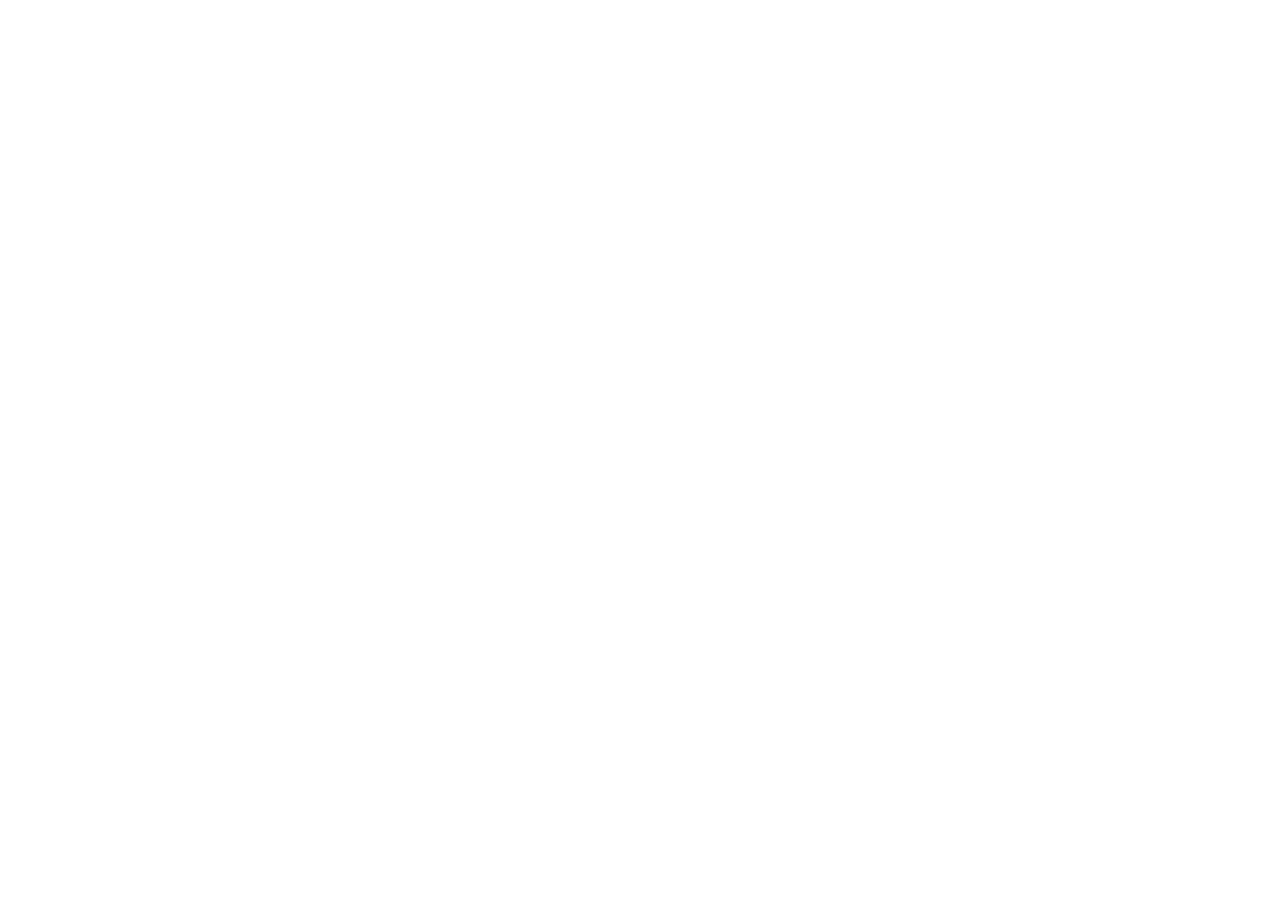
==== about.html @ ef99316a "initial commit" ====
<!DOCTYPE html>
<html>
<head>
	<meta charset="utf-8" />
	<link rel="stylesheet" type="text/css" href="css/style.css">
	<link href='https://fonts.googleapis.com/css?family=Dancing+Script' rel='stylesheet' type='text/css'>
  	<link href='https://fonts.googleapis.com/css?family=Lobster' rel='stylesheet' type='text/css'>
	<title></title>
</head>
<body>

</body>
</html>
---- css/style.css ----
body {
	font-family: 'Roboto Condensed', sans-serif;
}
.container {
	width: 900px;
	margin: 0 auto;
	background-color: #ffffff;
}
nav {
	height: 100px;
	width: 100%;
	margin: 0 auto;
	background-color: #353638;
	font-weight: bold;
	font-family: 'Lobster', 'Dancing Script';
	font-size: 1.15em;
	box-shadow: 0px 0px 10px #514745;
	margin-bottom: 10px;
	margin-top: 28%;
}

li {
	list-style-type: none;
	display: inline;
	margin: 0px 10px;
}
ul {
	padding-top: 60px;
	padding-left: 65%;
}
#home {
	background-image: url("https://upload.wikimedia.org/wikipedia/commons/c/cb/Pomeranian_orange-sable_Coco.jpg");
	background-repeat: no-repeat;
	background-attachment: none;
	background-size: 100%;
}
#logo {
	float: left;
	margin-left: 20px;
}
#name {
	margin-top: 10px;
}

.bold {
	font-weight: bold;
	color: #d2522f;
}
.italic {
	font-style: italic;
}
#intro {
	background-color: #ffffff;
	opacity: 0.6;
	color: #000000;
	font-size: 1.5em;
	width: 35%;
	padding: 5px 20px;
	margin: 50px 0px 0px 20px;
	border: 5px solid #d2522f;
	box-shadow: 0px 0px 10px #514745;
}
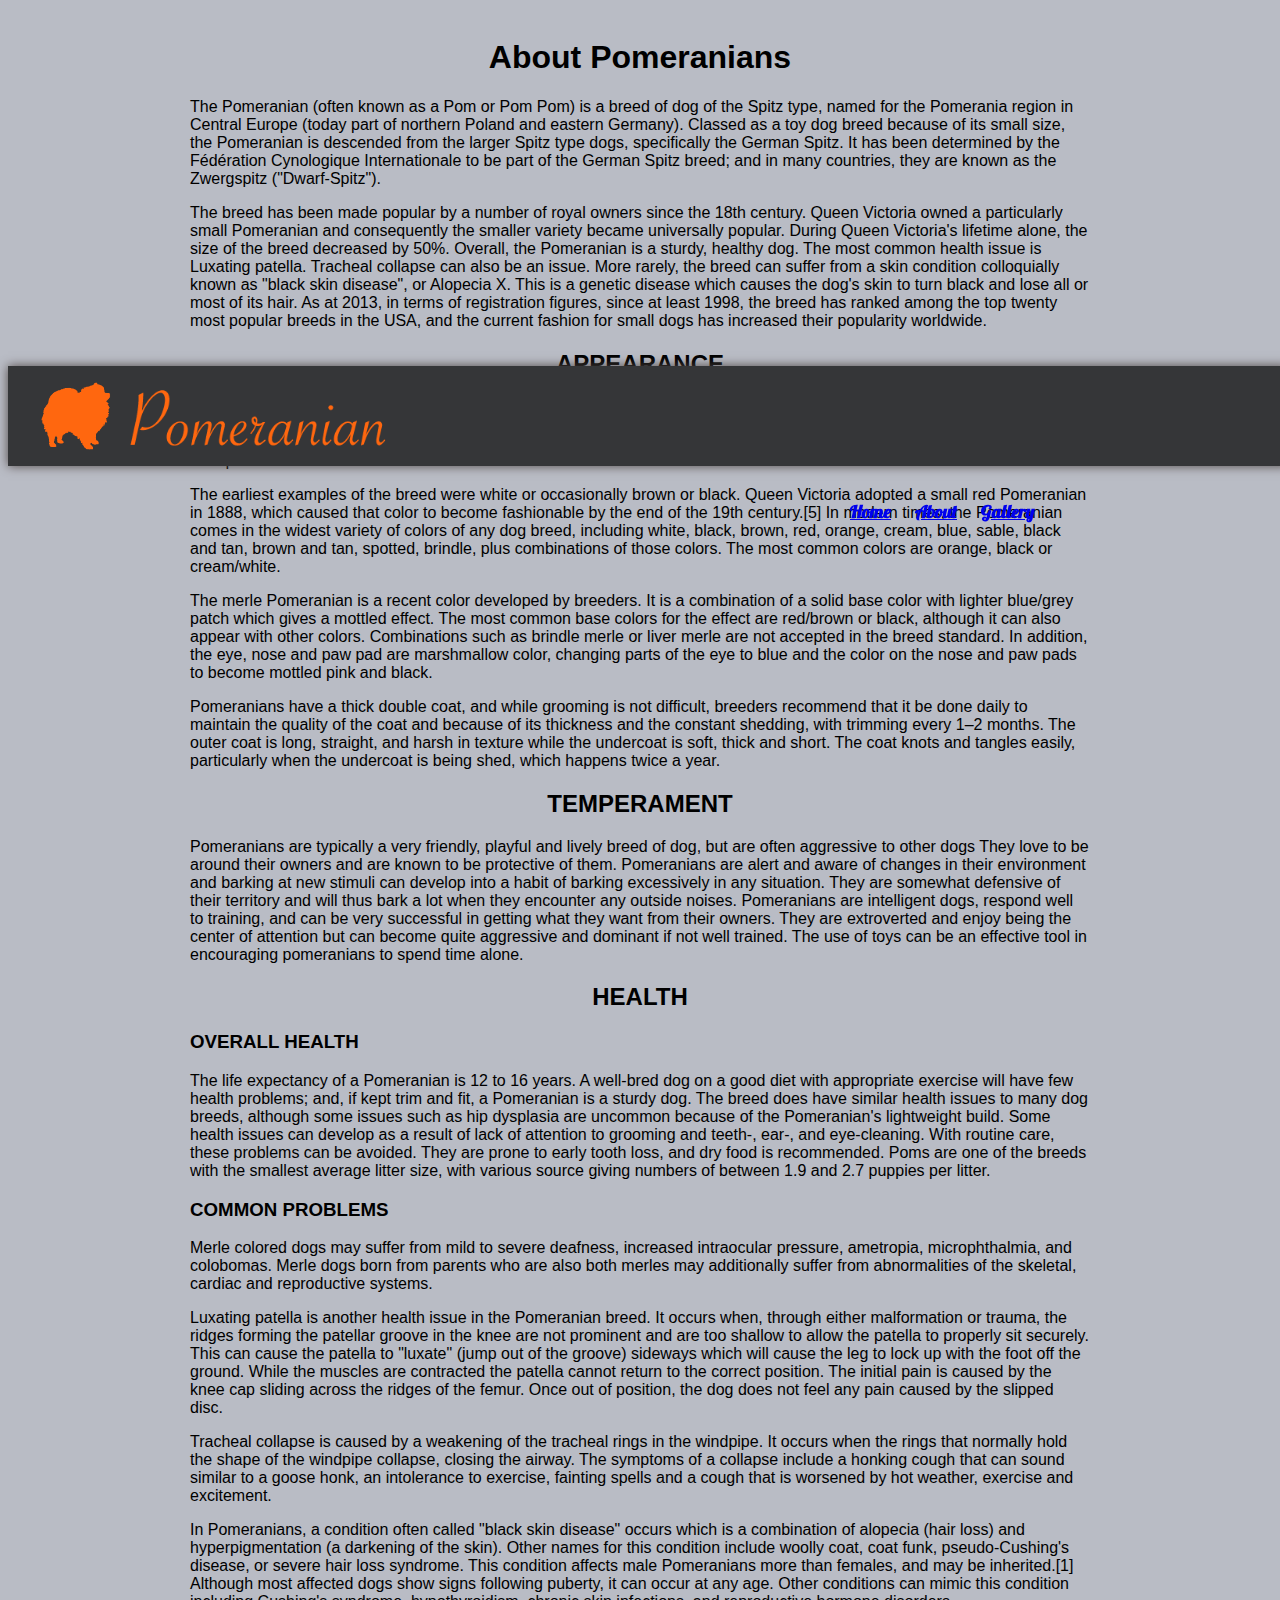
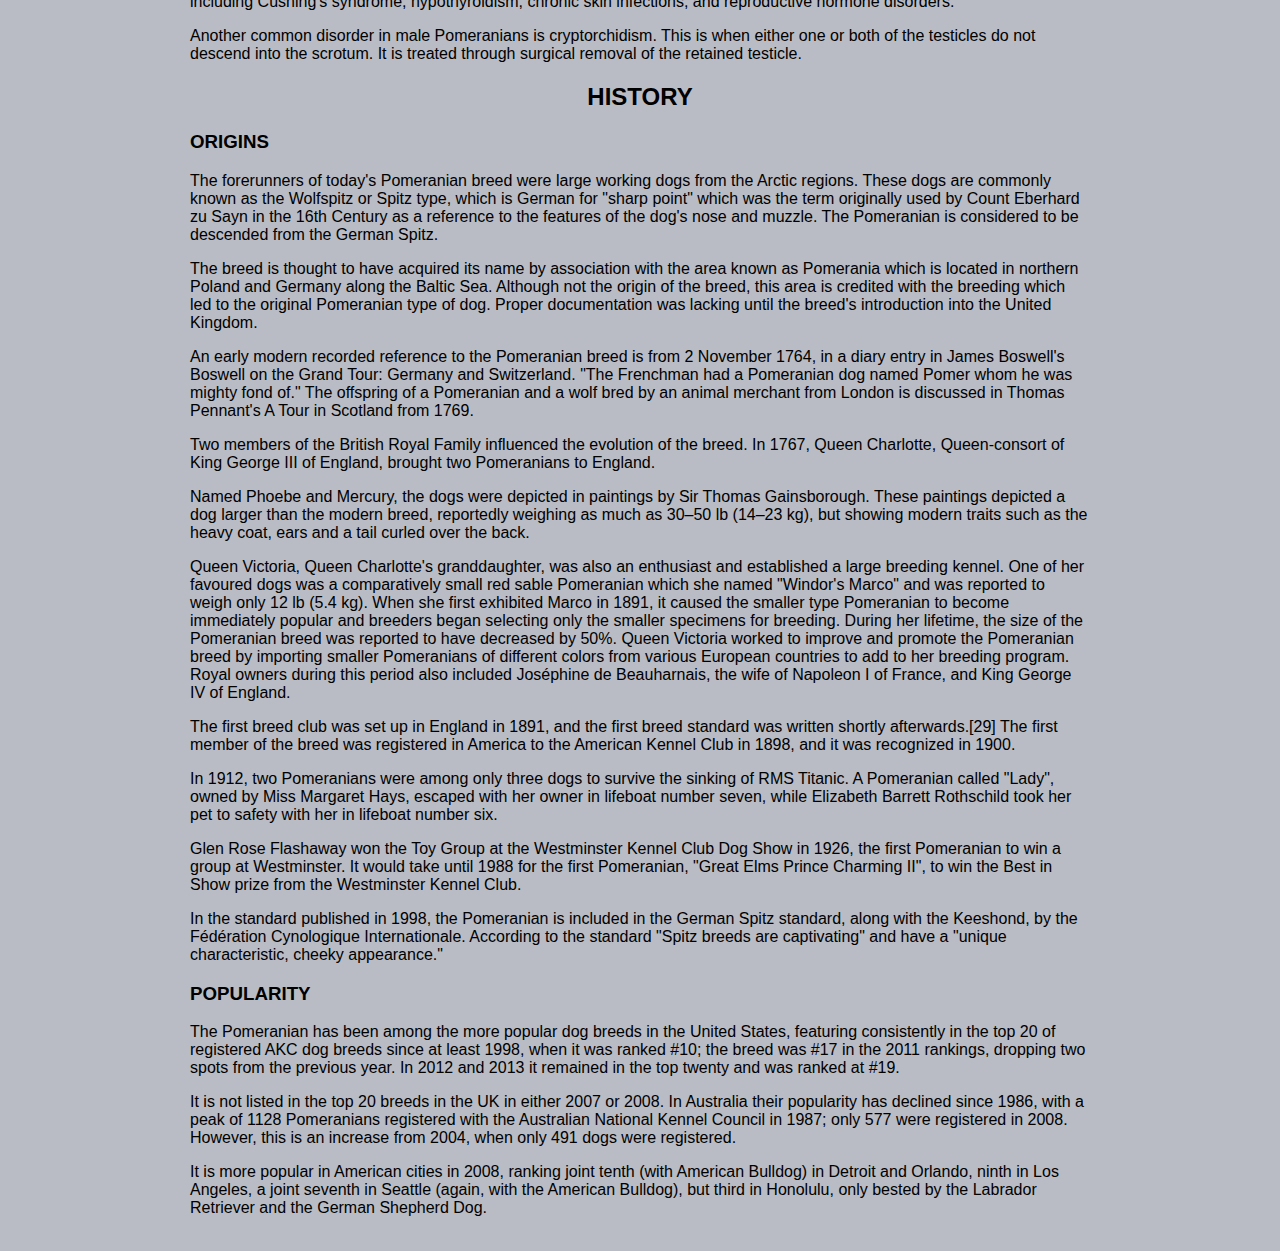
==== commit d24bf27f: "added content to about.html" ====
--- a/about.html
+++ b/about.html
@@ -5,9 +5,54 @@
 	<link rel="stylesheet" type="text/css" href="css/style.css">
 	<link href='https://fonts.googleapis.com/css?family=Dancing+Script' rel='stylesheet' type='text/css'>
   	<link href='https://fonts.googleapis.com/css?family=Lobster' rel='stylesheet' type='text/css'>
-	<title></title>
+	<title>About Pomeranians</title>
 </head>
-<body>
-
+<body id="about">
+	<nav>
+		<img id="logo" src="images/pom_logo.png" height="100px">
+		<img id="name" src="images/pomeranian.png" height="100px">
+		<ul>
+			<li><a href="index.html">Home</a></li>
+			<li><a href="about.html">About</a></li>
+			<li><a href="gallery.html">Gallery</a></li>
+		</ul>
+	</nav>
+	<div class="container">
+		<h1>About Pomeranians</h1>
+		<p>The Pomeranian (often known as a Pom or Pom Pom) is a breed of dog of the Spitz type, named for the Pomerania region in Central Europe (today part of northern Poland and eastern Germany). Classed as a toy dog breed because of its small size, the Pomeranian is descended from the larger Spitz type dogs, specifically the German Spitz. It has been determined by the Fédération Cynologique Internationale to be part of the German Spitz breed; and in many countries, they are known as the Zwergspitz ("Dwarf-Spitz").</p>
+		<p>The breed has been made popular by a number of royal owners since the 18th century. Queen Victoria owned a particularly small Pomeranian and consequently the smaller variety became universally popular. During Queen Victoria's lifetime alone, the size of the breed decreased by 50%. Overall, the Pomeranian is a sturdy, healthy dog. The most common health issue is Luxating patella. Tracheal collapse can also be an issue. More rarely, the breed can suffer from a skin condition colloquially known as "black skin disease", or Alopecia X. This is a genetic disease which causes the dog's skin to turn black and lose all or most of its hair. As at 2013, in terms of registration figures, since at least 1998, the breed has ranked among the top twenty most popular breeds in the USA, and the current fashion for small dogs has increased their popularity worldwide.</p>
+		<h2>Appearance</h2>
+		<p>Pomeranians are small dogs weighing 1.9–3.5 kilograms (4.2–7.7 lb) and standing 5.0–11 inches (13–28 cm) high at the withers. They are compact but sturdy dogs with an abundant textured coat with a highly plumed tail set high and flat. The top coat forms a ruff of fur on the neck, which Poms are well known for, and they also have a fringe of feathery hair on the hindquarters.</p>
+		<p>The earliest examples of the breed were white or occasionally brown or black. Queen Victoria adopted a small red Pomeranian in 1888, which caused that color to become fashionable by the end of the 19th century.[5] In modern times, the Pomeranian comes in the widest variety of colors of any dog breed, including white, black, brown, red, orange, cream, blue, sable, black and tan, brown and tan, spotted, brindle, plus combinations of those colors. The most common colors are orange, black or cream/white.</p>
+		<p>The merle Pomeranian is a recent color developed by breeders. It is a combination of a solid base color with lighter blue/grey patch which gives a mottled effect. The most common base colors for the effect are red/brown or black, although it can also appear with other colors. Combinations such as brindle merle or liver merle are not accepted in the breed standard. In addition, the eye, nose and paw pad are marshmallow color, changing parts of the eye to blue and the color on the nose and paw pads to become mottled pink and black.</p>
+		<p>Pomeranians have a thick double coat, and while grooming is not difficult, breeders recommend that it be done daily to maintain the quality of the coat and because of its thickness and the constant shedding, with trimming every 1–2 months. The outer coat is long, straight, and harsh in texture while the undercoat is soft, thick and short. The coat knots and tangles easily, particularly when the undercoat is being shed, which happens twice a year.</p>
+		<h2>Temperament</h2>
+		<p>Pomeranians are typically a very friendly, playful and lively breed of dog, but are often aggressive to other dogs They love to be around their owners and are known to be protective of them. Pomeranians are alert and aware of changes in their environment and barking at new stimuli can develop into a habit of barking excessively in any situation. They are somewhat defensive of their territory and will thus bark a lot when they encounter any outside noises. Pomeranians are intelligent dogs, respond well to training, and can be very successful in getting what they want from their owners. They are extroverted and enjoy being the center of attention but can become quite aggressive and dominant if not well trained. The use of toys can be an effective tool in encouraging pomeranians to spend time alone.</p>
+		<h2>Health</h2>
+		<h3>Overall Health</h3>
+		<p>The life expectancy of a Pomeranian is 12 to 16 years. A well-bred dog on a good diet with appropriate exercise will have few health problems; and, if kept trim and fit, a Pomeranian is a sturdy dog. The breed does have similar health issues to many dog breeds, although some issues such as hip dysplasia are uncommon because of the Pomeranian's lightweight build. Some health issues can develop as a result of lack of attention to grooming and teeth-, ear-, and eye-cleaning. With routine care, these problems can be avoided. They are prone to early tooth loss, and dry food is recommended. Poms are one of the breeds with the smallest average litter size, with various source giving numbers of between 1.9 and 2.7 puppies per litter.</p>
+		<h3>Common Problems</h3>
+		<p>Merle colored dogs may suffer from mild to severe deafness, increased intraocular pressure, ametropia, microphthalmia, and colobomas. Merle dogs born from parents who are also both merles may additionally suffer from abnormalities of the skeletal, cardiac and reproductive systems.</p>
+		<p>Luxating patella is another health issue in the Pomeranian breed. It occurs when, through either malformation or trauma, the ridges forming the patellar groove in the knee are not prominent and are too shallow to allow the patella to properly sit securely. This can cause the patella to "luxate" (jump out of the groove) sideways which will cause the leg to lock up with the foot off the ground. While the muscles are contracted the patella cannot return to the correct position. The initial pain is caused by the knee cap sliding across the ridges of the femur. Once out of position, the dog does not feel any pain caused by the slipped disc.</p>
+		<p>Tracheal collapse is caused by a weakening of the tracheal rings in the windpipe. It occurs when the rings that normally hold the shape of the windpipe collapse, closing the airway. The symptoms of a collapse include a honking cough that can sound similar to a goose honk, an intolerance to exercise, fainting spells and a cough that is worsened by hot weather, exercise and excitement.</p>
+		<p>In Pomeranians, a condition often called "black skin disease" occurs which is a combination of alopecia (hair loss) and hyperpigmentation (a darkening of the skin). Other names for this condition include woolly coat, coat funk, pseudo-Cushing's disease, or severe hair loss syndrome. This condition affects male Pomeranians more than females, and may be inherited.[1] Although most affected dogs show signs following puberty, it can occur at any age. Other conditions can mimic this condition including Cushing's syndrome, hypothyroidism, chronic skin infections, and reproductive hormone disorders.</p>
+		<p>Another common disorder in male Pomeranians is cryptorchidism. This is when either one or both of the testicles do not descend into the scrotum. It is treated through surgical removal of the retained testicle.</p>
+		<h2>History</h2>
+		<h3>Origins</h3>
+		<p>The forerunners of today's Pomeranian breed were large working dogs from the Arctic regions. These dogs are commonly known as the Wolfspitz or Spitz type, which is German for "sharp point" which was the term originally used by Count Eberhard zu Sayn in the 16th Century as a reference to the features of the dog's nose and muzzle. The Pomeranian is considered to be descended from the German Spitz.</p>
+		<p>The breed is thought to have acquired its name by association with the area known as Pomerania which is located in northern Poland and Germany along the Baltic Sea. Although not the origin of the breed, this area is credited with the breeding which led to the original Pomeranian type of dog. Proper documentation was lacking until the breed's introduction into the United Kingdom.</p>
+		<p>An early modern recorded reference to the Pomeranian breed is from 2 November 1764, in a diary entry in James Boswell's Boswell on the Grand Tour: Germany and Switzerland. "The Frenchman had a Pomeranian dog named Pomer whom he was mighty fond of." The offspring of a Pomeranian and a wolf bred by an animal merchant from London is discussed in Thomas Pennant's A Tour in Scotland from 1769.</p>
+		<p>Two members of the British Royal Family influenced the evolution of the breed. In 1767, Queen Charlotte, Queen-consort of King George III of England, brought two Pomeranians to England.</p>
+		<p>Named Phoebe and Mercury, the dogs were depicted in paintings by Sir Thomas Gainsborough. These paintings depicted a dog larger than the modern breed, reportedly weighing as much as 30–50 lb (14–23 kg), but showing modern traits such as the heavy coat, ears and a tail curled over the back.</p>
+		<p>Queen Victoria, Queen Charlotte's granddaughter, was also an enthusiast and established a large breeding kennel. One of her favoured dogs was a comparatively small red sable Pomeranian which she named "Windor's Marco" and was reported to weigh only 12 lb (5.4 kg). When she first exhibited Marco in 1891, it caused the smaller type Pomeranian to become immediately popular and breeders began selecting only the smaller specimens for breeding. During her lifetime, the size of the Pomeranian breed was reported to have decreased by 50%. Queen Victoria worked to improve and promote the Pomeranian breed by importing smaller Pomeranians of different colors from various European countries to add to her breeding program. Royal owners during this period also included Joséphine de Beauharnais, the wife of Napoleon I of France, and King George IV of England.</p>
+		<p>The first breed club was set up in England in 1891, and the first breed standard was written shortly afterwards.[29] The first member of the breed was registered in America to the American Kennel Club in 1898, and it was recognized in 1900.</p>
+		<p>In 1912, two Pomeranians were among only three dogs to survive the sinking of RMS Titanic. A Pomeranian called "Lady", owned by Miss Margaret Hays, escaped with her owner in lifeboat number seven, while Elizabeth Barrett Rothschild took her pet to safety with her in lifeboat number six.</p>
+		<p>Glen Rose Flashaway won the Toy Group at the Westminster Kennel Club Dog Show in 1926, the first Pomeranian to win a group at Westminster. It would take until 1988 for the first Pomeranian, "Great Elms Prince Charming II", to win the Best in Show prize from the Westminster Kennel Club.</p>
+		<p>In the standard published in 1998, the Pomeranian is included in the German Spitz standard, along with the Keeshond, by the Fédération Cynologique Internationale. According to the standard "Spitz breeds are captivating" and have a "unique characteristic, cheeky appearance."</p>
+		<h3>Popularity</h3>
+		<p>The Pomeranian has been among the more popular dog breeds in the United States, featuring consistently in the top 20 of registered AKC dog breeds since at least 1998, when it was ranked #10; the breed was #17 in the 2011 rankings, dropping two spots from the previous year. In 2012 and 2013 it remained in the top twenty and was ranked at #19.</p>
+		<p>It is not listed in the top 20 breeds in the UK in either 2007 or 2008. In Australia their popularity has declined since 1986, with a peak of 1128 Pomeranians registered with the Australian National Kennel Council in 1987; only 577 were registered in 2008. However, this is an increase from 2004, when only 491 dogs were registered.</p>
+		<p>It is more popular in American cities in 2008, ranking joint tenth (with American Bulldog) in Detroit and Orlando, ninth in Los Angeles, a joint seventh in Seattle (again, with the American Bulldog), but third in Honolulu, only bested by the Labrador Retriever and the German Shepherd Dog.</p>
+	</div>
 </body>
 </html>--- a/css/style.css
+++ b/css/style.css
@@ -4,7 +4,7 @@
 .container {
 	width: 900px;
 	margin: 0 auto;
-	background-color: #ffffff;
+	padding: 10px;
 }
 nav {
 	height: 100px;
@@ -17,15 +17,15 @@
 	box-shadow: 0px 0px 10px #514745;
 	margin-bottom: 10px;
 	margin-top: 28%;
+	position: fixed;
 }
 
 li {
 	list-style-type: none;
-	display: inline;
+	display: inline-block;
 	margin: 0px 10px;
 }
 ul {
-	padding-top: 60px;
 	padding-left: 65%;
 }
 #home {
@@ -60,3 +60,12 @@
 	border: 5px solid #d2522f;
 	box-shadow: 0px 0px 10px #514745;
 }
+#about {
+	background-color: #b9bcc5;
+}
+h2, h3 {
+	text-transform: uppercase;
+}
+h1, h2 {
+	text-align: center;
+}
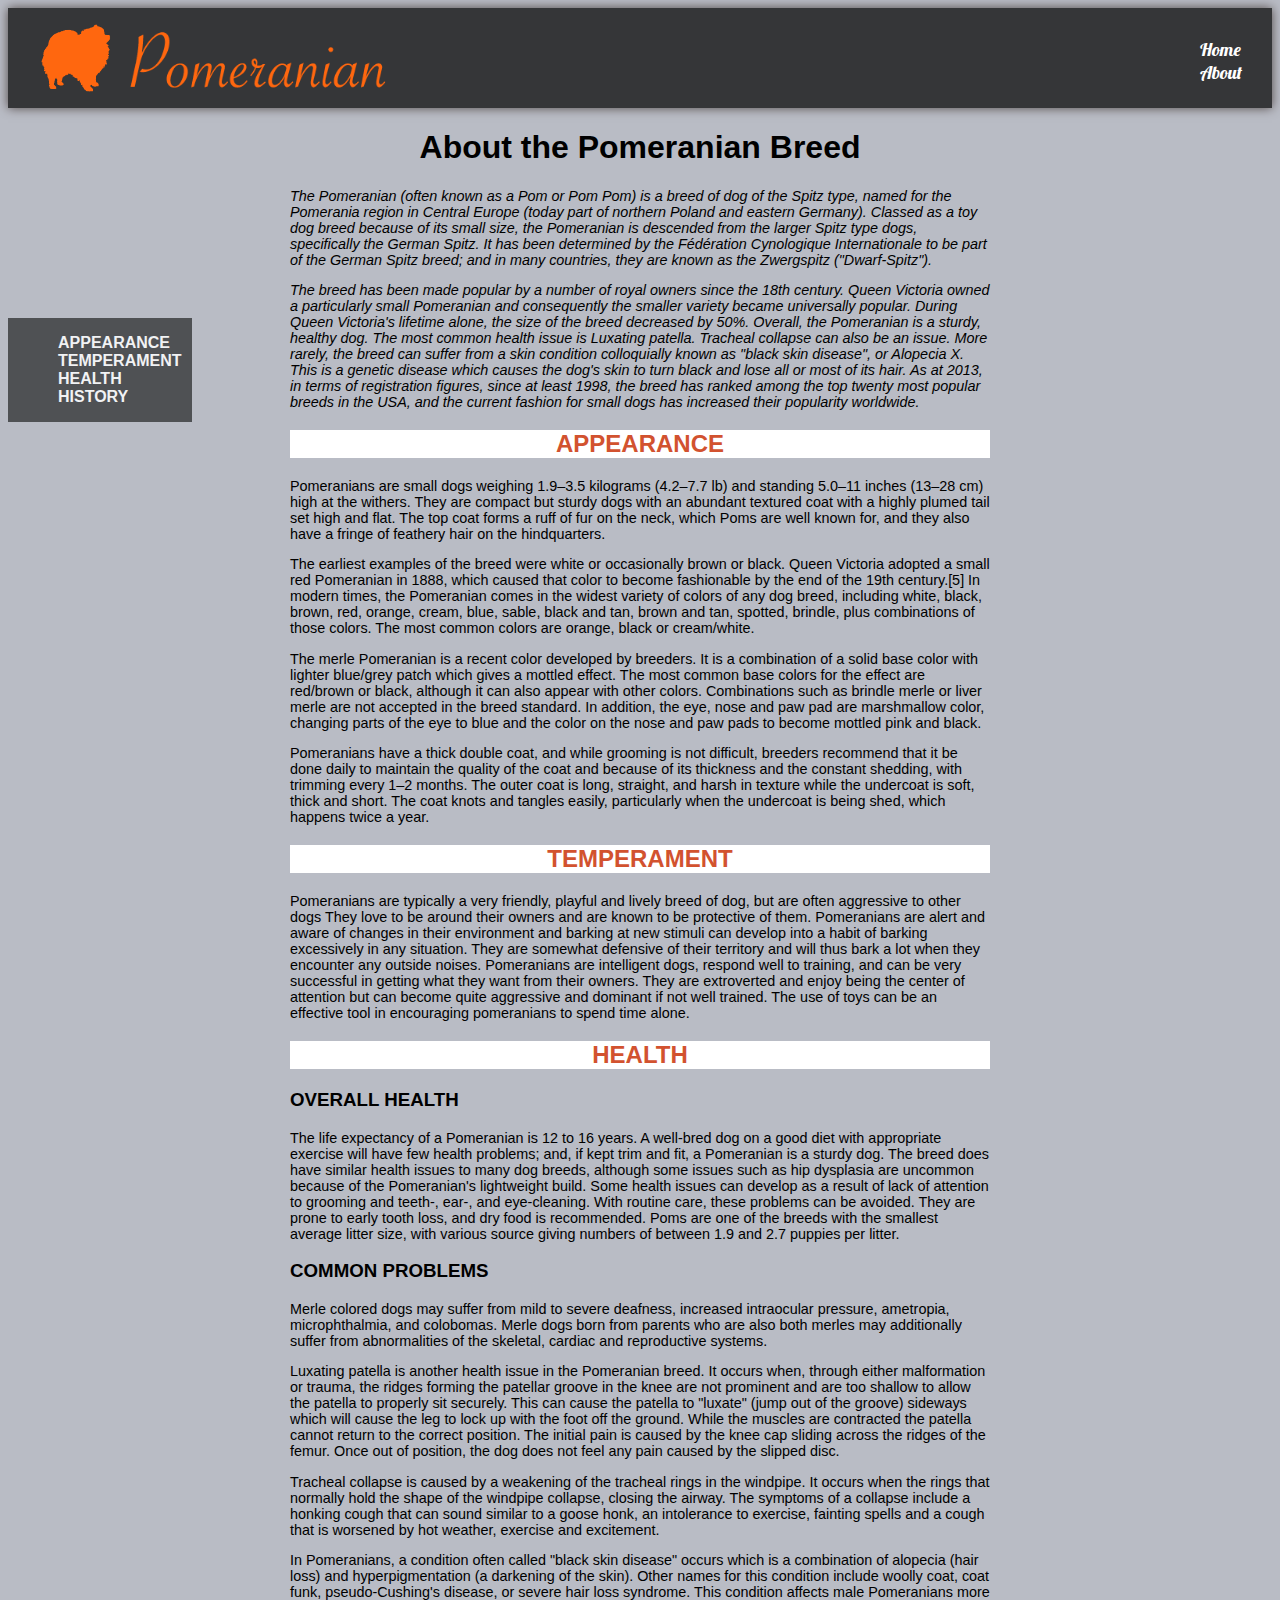
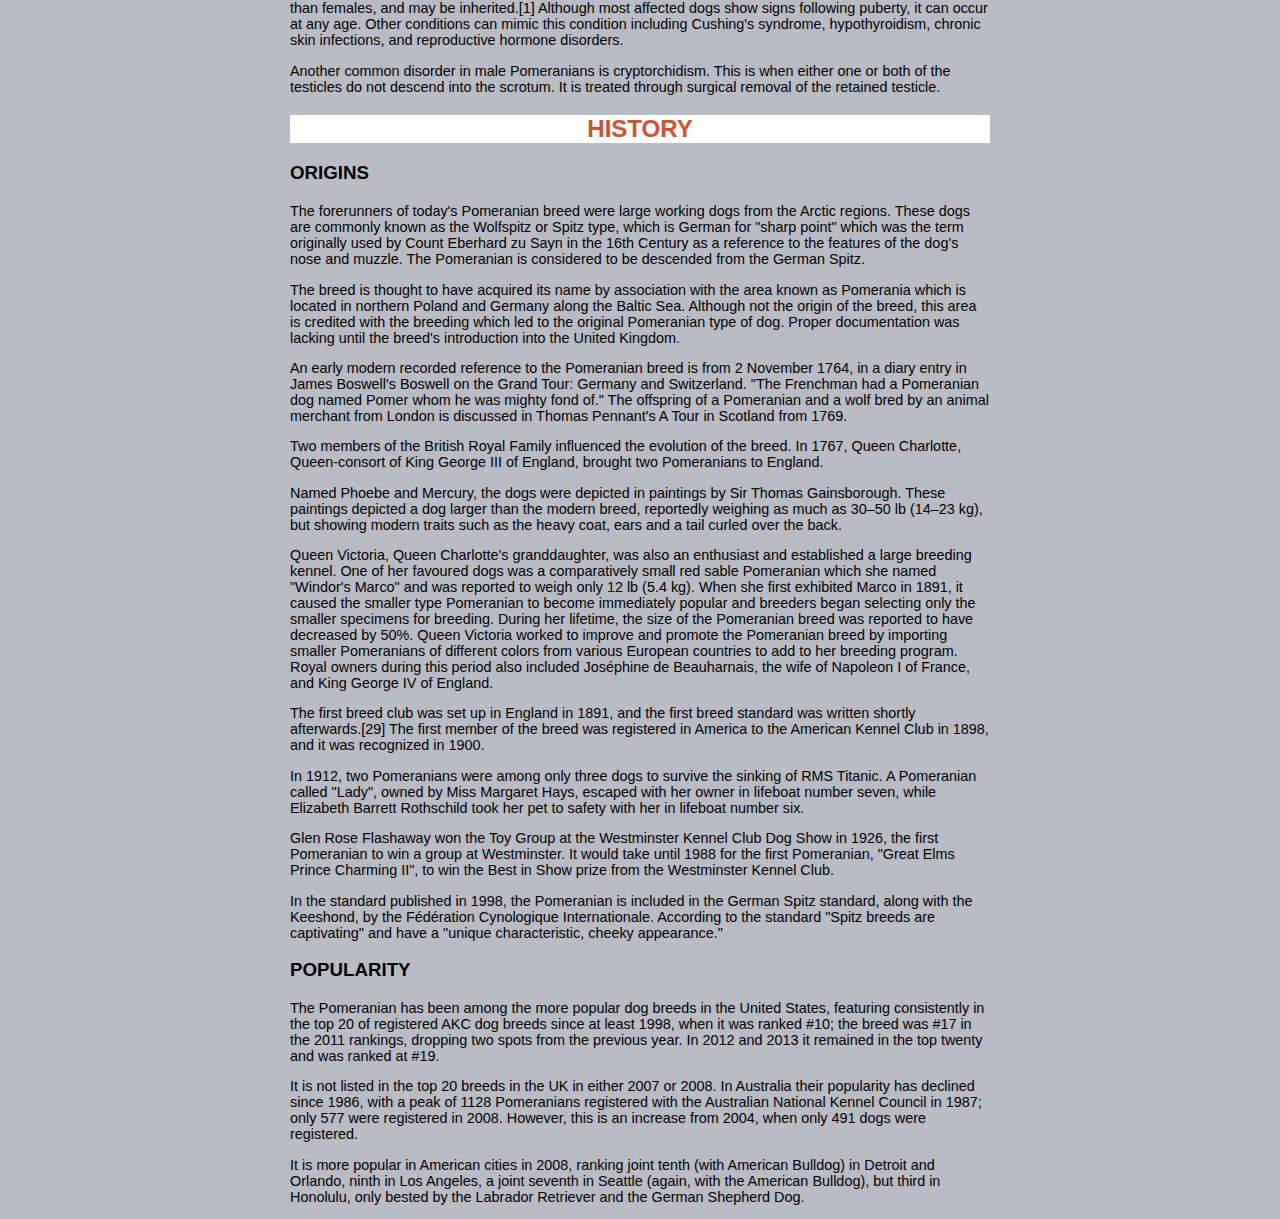
==== commit 5a028595: "finalized styling and layout of index.html and about.html" ====
--- a/about.html
+++ b/about.html
@@ -5,30 +5,37 @@
 	<link rel="stylesheet" type="text/css" href="css/style.css">
 	<link href='https://fonts.googleapis.com/css?family=Dancing+Script' rel='stylesheet' type='text/css'>
   	<link href='https://fonts.googleapis.com/css?family=Lobster' rel='stylesheet' type='text/css'>
-	<title>About Pomeranians</title>
+	<title>About the Pomeranian Breed</title>
 </head>
 <body id="about">
 	<nav>
 		<img id="logo" src="images/pom_logo.png" height="100px">
 		<img id="name" src="images/pomeranian.png" height="100px">
-		<ul>
-			<li><a href="index.html">Home</a></li>
-			<li><a href="about.html">About</a></li>
-			<li><a href="gallery.html">Gallery</a></li>
+		<ul id="main_nav">
+			<li class="site_pages"><a href="index.html">Home</a></li>
+			<li class="site_pages"><a href="about.html">About</a></li>
 		</ul>
 	</nav>
+	<div id="quick_find">
+		<ul>
+			<li><a href="#appearance">Appearance</a></li>
+			<li><a href="#temperament">Temperament</a></li>
+			<li><a href="#health">Health</a></li>
+			<li><a href="#history">History</a></li>
+		</ul>
+	</div>
 	<div class="container">
-		<h1>About Pomeranians</h1>
-		<p>The Pomeranian (often known as a Pom or Pom Pom) is a breed of dog of the Spitz type, named for the Pomerania region in Central Europe (today part of northern Poland and eastern Germany). Classed as a toy dog breed because of its small size, the Pomeranian is descended from the larger Spitz type dogs, specifically the German Spitz. It has been determined by the Fédération Cynologique Internationale to be part of the German Spitz breed; and in many countries, they are known as the Zwergspitz ("Dwarf-Spitz").</p>
-		<p>The breed has been made popular by a number of royal owners since the 18th century. Queen Victoria owned a particularly small Pomeranian and consequently the smaller variety became universally popular. During Queen Victoria's lifetime alone, the size of the breed decreased by 50%. Overall, the Pomeranian is a sturdy, healthy dog. The most common health issue is Luxating patella. Tracheal collapse can also be an issue. More rarely, the breed can suffer from a skin condition colloquially known as "black skin disease", or Alopecia X. This is a genetic disease which causes the dog's skin to turn black and lose all or most of its hair. As at 2013, in terms of registration figures, since at least 1998, the breed has ranked among the top twenty most popular breeds in the USA, and the current fashion for small dogs has increased their popularity worldwide.</p>
-		<h2>Appearance</h2>
+		<h1>About the Pomeranian Breed</h1>
+		<p><span class="italic">The Pomeranian (often known as a Pom or Pom Pom) is a breed of dog of the Spitz type, named for the Pomerania region in Central Europe (today part of northern Poland and eastern Germany). Classed as a toy dog breed because of its small size, the Pomeranian is descended from the larger Spitz type dogs, specifically the German Spitz. It has been determined by the Fédération Cynologique Internationale to be part of the German Spitz breed; and in many countries, they are known as the Zwergspitz ("Dwarf-Spitz").</span></p>
+		<p><span class="italic">The breed has been made popular by a number of royal owners since the 18th century. Queen Victoria owned a particularly small Pomeranian and consequently the smaller variety became universally popular. During Queen Victoria's lifetime alone, the size of the breed decreased by 50%. Overall, the Pomeranian is a sturdy, healthy dog. The most common health issue is Luxating patella. Tracheal collapse can also be an issue. More rarely, the breed can suffer from a skin condition colloquially known as "black skin disease", or Alopecia X. This is a genetic disease which causes the dog's skin to turn black and lose all or most of its hair. As at 2013, in terms of registration figures, since at least 1998, the breed has ranked among the top twenty most popular breeds in the USA, and the current fashion for small dogs has increased their popularity worldwide.</span></p>
+		<h2 id="appearance">Appearance</h2>
 		<p>Pomeranians are small dogs weighing 1.9–3.5 kilograms (4.2–7.7 lb) and standing 5.0–11 inches (13–28 cm) high at the withers. They are compact but sturdy dogs with an abundant textured coat with a highly plumed tail set high and flat. The top coat forms a ruff of fur on the neck, which Poms are well known for, and they also have a fringe of feathery hair on the hindquarters.</p>
 		<p>The earliest examples of the breed were white or occasionally brown or black. Queen Victoria adopted a small red Pomeranian in 1888, which caused that color to become fashionable by the end of the 19th century.[5] In modern times, the Pomeranian comes in the widest variety of colors of any dog breed, including white, black, brown, red, orange, cream, blue, sable, black and tan, brown and tan, spotted, brindle, plus combinations of those colors. The most common colors are orange, black or cream/white.</p>
 		<p>The merle Pomeranian is a recent color developed by breeders. It is a combination of a solid base color with lighter blue/grey patch which gives a mottled effect. The most common base colors for the effect are red/brown or black, although it can also appear with other colors. Combinations such as brindle merle or liver merle are not accepted in the breed standard. In addition, the eye, nose and paw pad are marshmallow color, changing parts of the eye to blue and the color on the nose and paw pads to become mottled pink and black.</p>
 		<p>Pomeranians have a thick double coat, and while grooming is not difficult, breeders recommend that it be done daily to maintain the quality of the coat and because of its thickness and the constant shedding, with trimming every 1–2 months. The outer coat is long, straight, and harsh in texture while the undercoat is soft, thick and short. The coat knots and tangles easily, particularly when the undercoat is being shed, which happens twice a year.</p>
-		<h2>Temperament</h2>
+		<h2 id="temperament">Temperament</h2>
 		<p>Pomeranians are typically a very friendly, playful and lively breed of dog, but are often aggressive to other dogs They love to be around their owners and are known to be protective of them. Pomeranians are alert and aware of changes in their environment and barking at new stimuli can develop into a habit of barking excessively in any situation. They are somewhat defensive of their territory and will thus bark a lot when they encounter any outside noises. Pomeranians are intelligent dogs, respond well to training, and can be very successful in getting what they want from their owners. They are extroverted and enjoy being the center of attention but can become quite aggressive and dominant if not well trained. The use of toys can be an effective tool in encouraging pomeranians to spend time alone.</p>
-		<h2>Health</h2>
+		<h2 id="health">Health</h2>
 		<h3>Overall Health</h3>
 		<p>The life expectancy of a Pomeranian is 12 to 16 years. A well-bred dog on a good diet with appropriate exercise will have few health problems; and, if kept trim and fit, a Pomeranian is a sturdy dog. The breed does have similar health issues to many dog breeds, although some issues such as hip dysplasia are uncommon because of the Pomeranian's lightweight build. Some health issues can develop as a result of lack of attention to grooming and teeth-, ear-, and eye-cleaning. With routine care, these problems can be avoided. They are prone to early tooth loss, and dry food is recommended. Poms are one of the breeds with the smallest average litter size, with various source giving numbers of between 1.9 and 2.7 puppies per litter.</p>
 		<h3>Common Problems</h3>
@@ -37,7 +44,7 @@
 		<p>Tracheal collapse is caused by a weakening of the tracheal rings in the windpipe. It occurs when the rings that normally hold the shape of the windpipe collapse, closing the airway. The symptoms of a collapse include a honking cough that can sound similar to a goose honk, an intolerance to exercise, fainting spells and a cough that is worsened by hot weather, exercise and excitement.</p>
 		<p>In Pomeranians, a condition often called "black skin disease" occurs which is a combination of alopecia (hair loss) and hyperpigmentation (a darkening of the skin). Other names for this condition include woolly coat, coat funk, pseudo-Cushing's disease, or severe hair loss syndrome. This condition affects male Pomeranians more than females, and may be inherited.[1] Although most affected dogs show signs following puberty, it can occur at any age. Other conditions can mimic this condition including Cushing's syndrome, hypothyroidism, chronic skin infections, and reproductive hormone disorders.</p>
 		<p>Another common disorder in male Pomeranians is cryptorchidism. This is when either one or both of the testicles do not descend into the scrotum. It is treated through surgical removal of the retained testicle.</p>
-		<h2>History</h2>
+		<h2 id="history">History</h2>
 		<h3>Origins</h3>
 		<p>The forerunners of today's Pomeranian breed were large working dogs from the Arctic regions. These dogs are commonly known as the Wolfspitz or Spitz type, which is German for "sharp point" which was the term originally used by Count Eberhard zu Sayn in the 16th Century as a reference to the features of the dog's nose and muzzle. The Pomeranian is considered to be descended from the German Spitz.</p>
 		<p>The breed is thought to have acquired its name by association with the area known as Pomerania which is located in northern Poland and Germany along the Baltic Sea. Although not the origin of the breed, this area is credited with the breeding which led to the original Pomeranian type of dog. Proper documentation was lacking until the breed's introduction into the United Kingdom.</p>
--- a/css/style.css
+++ b/css/style.css
@@ -2,31 +2,29 @@
 	font-family: 'Roboto Condensed', sans-serif;
 }
 .container {
-	width: 900px;
+	width: 700px;
 	margin: 0 auto;
-	padding: 10px;
 }
 nav {
 	height: 100px;
 	width: 100%;
 	margin: 0 auto;
 	background-color: #353638;
-	font-weight: bold;
 	font-family: 'Lobster', 'Dancing Script';
 	font-size: 1.15em;
 	box-shadow: 0px 0px 10px #514745;
 	margin-bottom: 10px;
-	margin-top: 28%;
-	position: fixed;
 }
 
 li {
 	list-style-type: none;
-	display: inline-block;
 	margin: 0px 10px;
 }
-ul {
-	padding-left: 65%;
+
+#main_nav {
+	display: inline;
+	float: right;
+	margin: 30px 20px 20px;
 }
 #home {
 	background-image: url("https://upload.wikimedia.org/wikipedia/commons/c/cb/Pomeranian_orange-sable_Coco.jpg");
@@ -50,13 +48,13 @@
 	font-style: italic;
 }
 #intro {
+	margin-top: 300px;
 	background-color: #ffffff;
 	opacity: 0.6;
 	color: #000000;
 	font-size: 1.5em;
 	width: 35%;
 	padding: 5px 20px;
-	margin: 50px 0px 0px 20px;
 	border: 5px solid #d2522f;
 	box-shadow: 0px 0px 10px #514745;
 }
@@ -69,3 +67,27 @@
 h1, h2 {
 	text-align: center;
 }
+h2 {
+	color: #d2522f;
+	background-color: #ffffff;
+}
+#quick_find {
+	position: fixed;
+	background-color: #353638;
+	color: #ffffff;
+	margin-top: 200px;
+	opacity: 0.8;
+	text-transform: uppercase;
+	font-weight: bold;
+}
+p {
+	font-size: 0.9em;
+}
+a:link, a:visited {
+	color: #ffffff;
+	text-decoration: none;
+}
+a:hover {
+	color: #ff670f;
+	text-decoration: underline;
+}
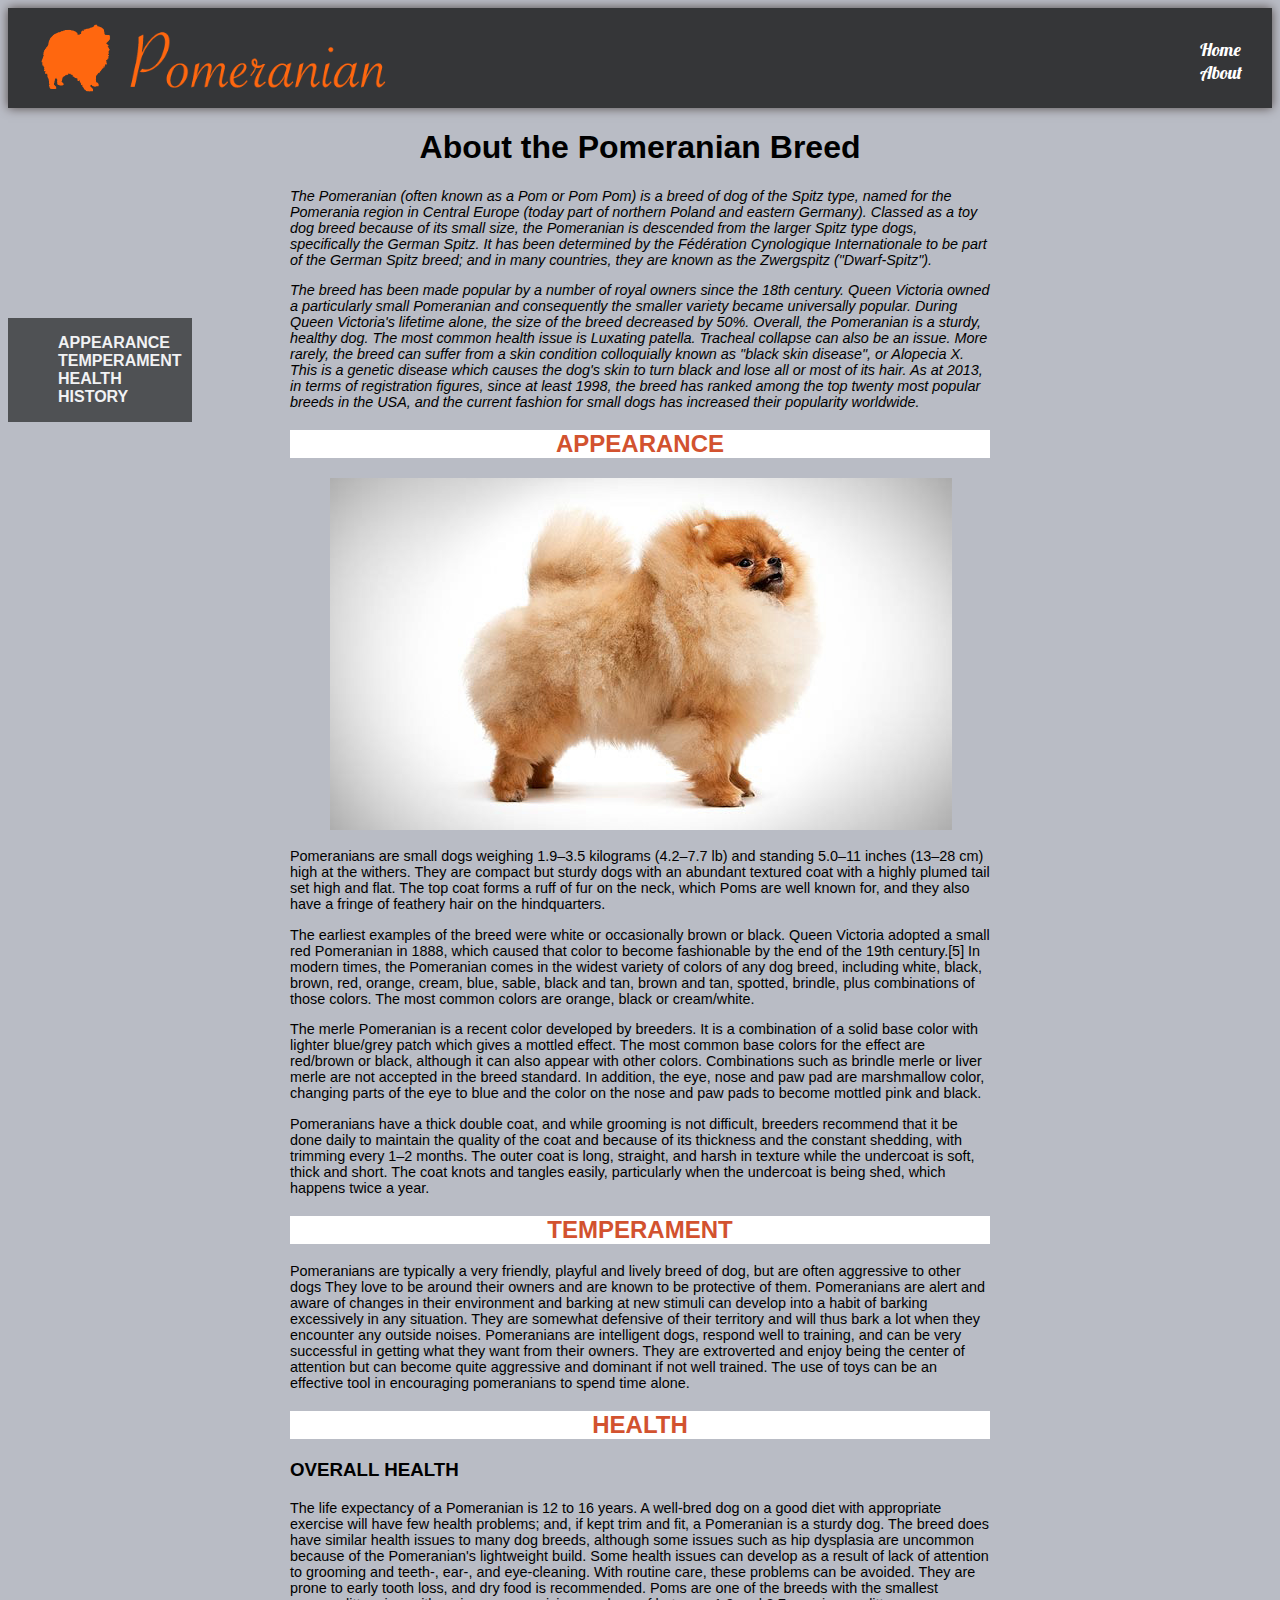
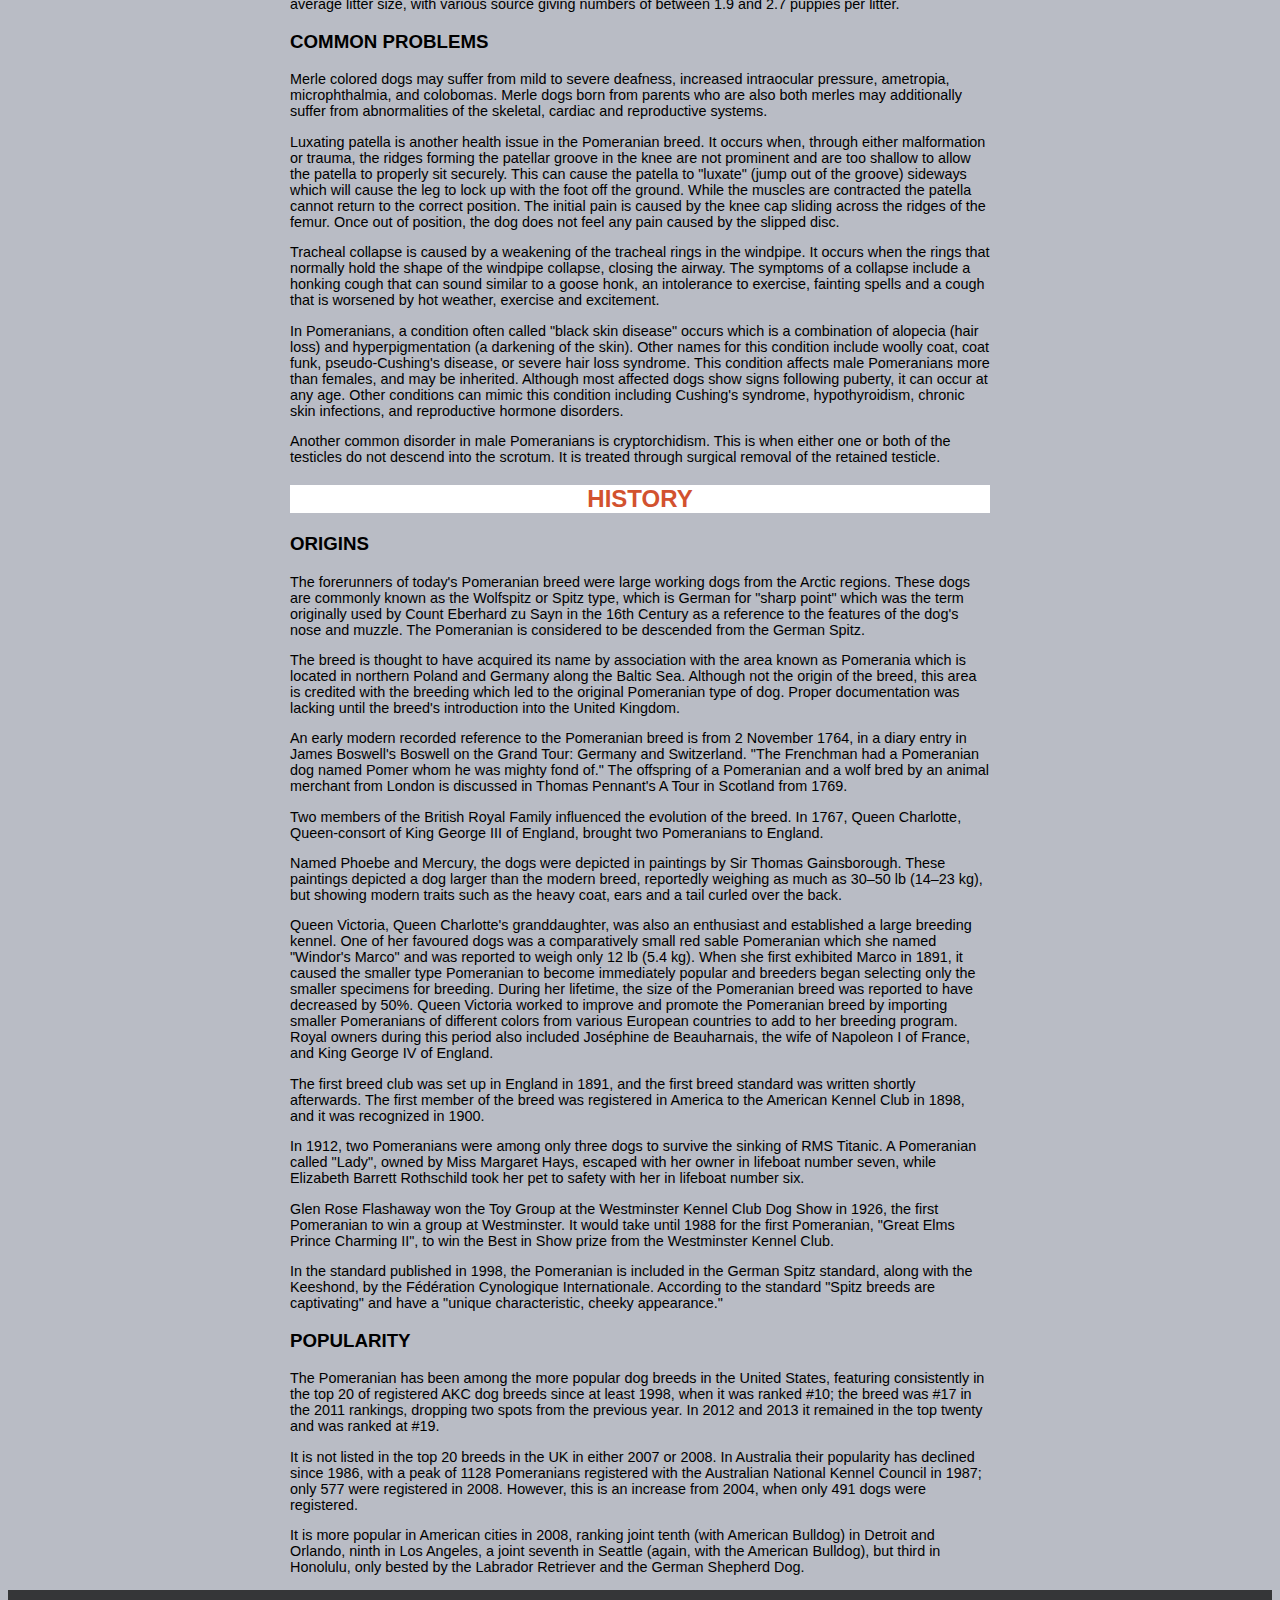
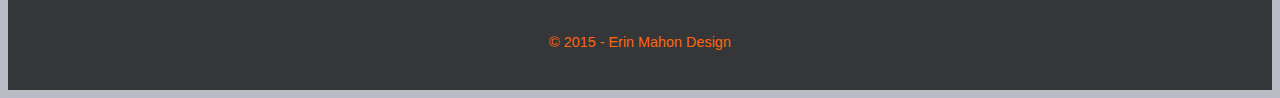
==== commit 38a19740: "added footer and  image on about.html" ====
--- a/about.html
+++ b/about.html
@@ -1,5 +1,5 @@
 <!DOCTYPE html>
-<html>
+<html lang="en">
 <head>
 	<meta charset="utf-8" />
 	<link rel="stylesheet" type="text/css" href="css/style.css">
@@ -29,6 +29,7 @@
 		<p><span class="italic">The Pomeranian (often known as a Pom or Pom Pom) is a breed of dog of the Spitz type, named for the Pomerania region in Central Europe (today part of northern Poland and eastern Germany). Classed as a toy dog breed because of its small size, the Pomeranian is descended from the larger Spitz type dogs, specifically the German Spitz. It has been determined by the Fédération Cynologique Internationale to be part of the German Spitz breed; and in many countries, they are known as the Zwergspitz ("Dwarf-Spitz").</span></p>
 		<p><span class="italic">The breed has been made popular by a number of royal owners since the 18th century. Queen Victoria owned a particularly small Pomeranian and consequently the smaller variety became universally popular. During Queen Victoria's lifetime alone, the size of the breed decreased by 50%. Overall, the Pomeranian is a sturdy, healthy dog. The most common health issue is Luxating patella. Tracheal collapse can also be an issue. More rarely, the breed can suffer from a skin condition colloquially known as "black skin disease", or Alopecia X. This is a genetic disease which causes the dog's skin to turn black and lose all or most of its hair. As at 2013, in terms of registration figures, since at least 1998, the breed has ranked among the top twenty most popular breeds in the USA, and the current fashion for small dogs has increased their popularity worldwide.</span></p>
 		<h2 id="appearance">Appearance</h2>
+		<img id="appear" src="images/pom_appear.jpg">
 		<p>Pomeranians are small dogs weighing 1.9–3.5 kilograms (4.2–7.7 lb) and standing 5.0–11 inches (13–28 cm) high at the withers. They are compact but sturdy dogs with an abundant textured coat with a highly plumed tail set high and flat. The top coat forms a ruff of fur on the neck, which Poms are well known for, and they also have a fringe of feathery hair on the hindquarters.</p>
 		<p>The earliest examples of the breed were white or occasionally brown or black. Queen Victoria adopted a small red Pomeranian in 1888, which caused that color to become fashionable by the end of the 19th century.[5] In modern times, the Pomeranian comes in the widest variety of colors of any dog breed, including white, black, brown, red, orange, cream, blue, sable, black and tan, brown and tan, spotted, brindle, plus combinations of those colors. The most common colors are orange, black or cream/white.</p>
 		<p>The merle Pomeranian is a recent color developed by breeders. It is a combination of a solid base color with lighter blue/grey patch which gives a mottled effect. The most common base colors for the effect are red/brown or black, although it can also appear with other colors. Combinations such as brindle merle or liver merle are not accepted in the breed standard. In addition, the eye, nose and paw pad are marshmallow color, changing parts of the eye to blue and the color on the nose and paw pads to become mottled pink and black.</p>
@@ -42,7 +43,7 @@
 		<p>Merle colored dogs may suffer from mild to severe deafness, increased intraocular pressure, ametropia, microphthalmia, and colobomas. Merle dogs born from parents who are also both merles may additionally suffer from abnormalities of the skeletal, cardiac and reproductive systems.</p>
 		<p>Luxating patella is another health issue in the Pomeranian breed. It occurs when, through either malformation or trauma, the ridges forming the patellar groove in the knee are not prominent and are too shallow to allow the patella to properly sit securely. This can cause the patella to "luxate" (jump out of the groove) sideways which will cause the leg to lock up with the foot off the ground. While the muscles are contracted the patella cannot return to the correct position. The initial pain is caused by the knee cap sliding across the ridges of the femur. Once out of position, the dog does not feel any pain caused by the slipped disc.</p>
 		<p>Tracheal collapse is caused by a weakening of the tracheal rings in the windpipe. It occurs when the rings that normally hold the shape of the windpipe collapse, closing the airway. The symptoms of a collapse include a honking cough that can sound similar to a goose honk, an intolerance to exercise, fainting spells and a cough that is worsened by hot weather, exercise and excitement.</p>
-		<p>In Pomeranians, a condition often called "black skin disease" occurs which is a combination of alopecia (hair loss) and hyperpigmentation (a darkening of the skin). Other names for this condition include woolly coat, coat funk, pseudo-Cushing's disease, or severe hair loss syndrome. This condition affects male Pomeranians more than females, and may be inherited.[1] Although most affected dogs show signs following puberty, it can occur at any age. Other conditions can mimic this condition including Cushing's syndrome, hypothyroidism, chronic skin infections, and reproductive hormone disorders.</p>
+		<p>In Pomeranians, a condition often called "black skin disease" occurs which is a combination of alopecia (hair loss) and hyperpigmentation (a darkening of the skin). Other names for this condition include woolly coat, coat funk, pseudo-Cushing's disease, or severe hair loss syndrome. This condition affects male Pomeranians more than females, and may be inherited. Although most affected dogs show signs following puberty, it can occur at any age. Other conditions can mimic this condition including Cushing's syndrome, hypothyroidism, chronic skin infections, and reproductive hormone disorders.</p>
 		<p>Another common disorder in male Pomeranians is cryptorchidism. This is when either one or both of the testicles do not descend into the scrotum. It is treated through surgical removal of the retained testicle.</p>
 		<h2 id="history">History</h2>
 		<h3>Origins</h3>
@@ -52,7 +53,7 @@
 		<p>Two members of the British Royal Family influenced the evolution of the breed. In 1767, Queen Charlotte, Queen-consort of King George III of England, brought two Pomeranians to England.</p>
 		<p>Named Phoebe and Mercury, the dogs were depicted in paintings by Sir Thomas Gainsborough. These paintings depicted a dog larger than the modern breed, reportedly weighing as much as 30–50 lb (14–23 kg), but showing modern traits such as the heavy coat, ears and a tail curled over the back.</p>
 		<p>Queen Victoria, Queen Charlotte's granddaughter, was also an enthusiast and established a large breeding kennel. One of her favoured dogs was a comparatively small red sable Pomeranian which she named "Windor's Marco" and was reported to weigh only 12 lb (5.4 kg). When she first exhibited Marco in 1891, it caused the smaller type Pomeranian to become immediately popular and breeders began selecting only the smaller specimens for breeding. During her lifetime, the size of the Pomeranian breed was reported to have decreased by 50%. Queen Victoria worked to improve and promote the Pomeranian breed by importing smaller Pomeranians of different colors from various European countries to add to her breeding program. Royal owners during this period also included Joséphine de Beauharnais, the wife of Napoleon I of France, and King George IV of England.</p>
-		<p>The first breed club was set up in England in 1891, and the first breed standard was written shortly afterwards.[29] The first member of the breed was registered in America to the American Kennel Club in 1898, and it was recognized in 1900.</p>
+		<p>The first breed club was set up in England in 1891, and the first breed standard was written shortly afterwards. The first member of the breed was registered in America to the American Kennel Club in 1898, and it was recognized in 1900.</p>
 		<p>In 1912, two Pomeranians were among only three dogs to survive the sinking of RMS Titanic. A Pomeranian called "Lady", owned by Miss Margaret Hays, escaped with her owner in lifeboat number seven, while Elizabeth Barrett Rothschild took her pet to safety with her in lifeboat number six.</p>
 		<p>Glen Rose Flashaway won the Toy Group at the Westminster Kennel Club Dog Show in 1926, the first Pomeranian to win a group at Westminster. It would take until 1988 for the first Pomeranian, "Great Elms Prince Charming II", to win the Best in Show prize from the Westminster Kennel Club.</p>
 		<p>In the standard published in 1998, the Pomeranian is included in the German Spitz standard, along with the Keeshond, by the Fédération Cynologique Internationale. According to the standard "Spitz breeds are captivating" and have a "unique characteristic, cheeky appearance."</p>
@@ -61,5 +62,8 @@
 		<p>It is not listed in the top 20 breeds in the UK in either 2007 or 2008. In Australia their popularity has declined since 1986, with a peak of 1128 Pomeranians registered with the Australian National Kennel Council in 1987; only 577 were registered in 2008. However, this is an increase from 2004, when only 491 dogs were registered.</p>
 		<p>It is more popular in American cities in 2008, ranking joint tenth (with American Bulldog) in Detroit and Orlando, ninth in Los Angeles, a joint seventh in Seattle (again, with the American Bulldog), but third in Honolulu, only bested by the Labrador Retriever and the German Shepherd Dog.</p>
 	</div>
+	<div id="footer">
+			<p>&#169; 2015 - Erin Mahon Design</p>
+	</div>
 </body>
 </html>--- a/css/style.css
+++ b/css/style.css
@@ -91,3 +91,16 @@
 	color: #ff670f;
 	text-decoration: underline;
 }
+#appear {
+	margin-left: 40px;
+}
+#footer {
+	height: 70px;
+	margin: 0 auto;
+	clear: both;
+	background-color: #353638;
+	text-align: center;
+	color: #ff670f;
+	padding-top: 30px;
+	font-size: 1em;
+}